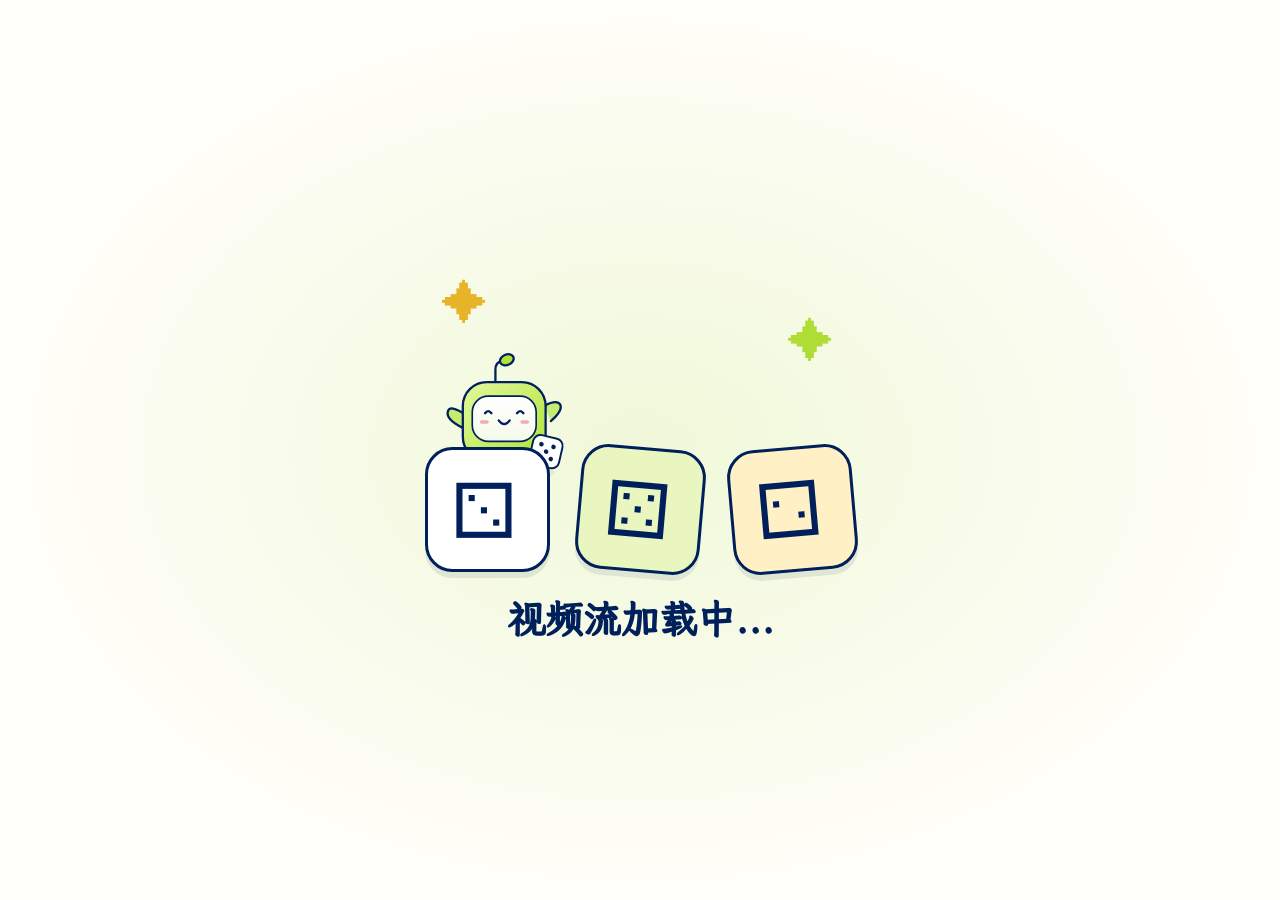
==== web/stream-player.html @ 198ace2e "ui: show hopping buddy while live video connects" ====
<!doctype html>
<html lang="zh-CN">
<head>
  <meta charset="utf-8">
  <meta name="viewport" content="width=device-width, initial-scale=1">
  <title>实时画面</title>
  <link rel="stylesheet" href="./stream-player.css">
  <script defer src="./stream-player.js"></script>
</head>
<body>
  <video id="video" autoplay muted playsinline aria-label="实时检测画面"></video>
  <div id="loading" role="status" aria-live="polite">
    <div class="loading-scene" aria-hidden="true">
      <span class="spark spark-one">✦</span><span class="spark spark-two">✦</span>
      <div class="jumper"><img src="./assets/stream-buddy.svg" alt=""></div>
      <div class="dice-row"><span class="die">⚂</span><span class="die">⚄</span><span class="die">⚁</span></div>
    </div>
    <p>视频流加载中...</p>
  </div>
</body>
</html>
---- web/stream-player.css ----
@font-face { font-family: WenKai; src: url('./assets/fonts/LXGWWenKai-UI.woff2') format('woff2'); font-display: swap; }
* { box-sizing: border-box; }
html, body { margin: 0; width: 100%; height: 100%; overflow: hidden; background: #fffef8; color: #00205c; }
video { display: block; width: 100%; height: 100%; object-fit: contain; background: #1e1e1e; }
#loading { position: absolute; inset: 0; display: flex; flex-direction: column; align-items: center; justify-content: center; background: radial-gradient(ellipse at center, #f0f8d8 0%, #fffef8 68%); }
#loading[hidden] { display: none; }
#loading p { margin: 22px 0 0; font: 700 clamp(18px, 3vw, 48px)/1.4 WenKai, sans-serif; }
.loading-scene { position: relative; width: clamp(180px, 35vw, 430px); height: clamp(135px, 26vw, 320px); }
.jumper { position: absolute; left: 0; bottom: 27%; width: 38%; animation: buddy-hop 2.4s infinite; will-change: transform; }
.jumper img { display: block; width: 100%; }
.dice-row { position: absolute; bottom: 0; inset-inline: 0; display: flex; justify-content: space-between; align-items: end; }
.die { display: grid; place-items: center; width: 29%; aspect-ratio: 1; border: 3px solid #00205c; border-radius: 22%; background: #fff; box-shadow: 0 6px 0 #dfe7d4; font: clamp(35px, 8vw, 98px)/1 sans-serif; }
.die:nth-child(2) { background: #eaf6bf; transform: rotate(5deg); }
.die:nth-child(3) { background: #fff0c6; transform: rotate(-5deg); }
.spark { position: absolute; color: #e7b328; font-size: clamp(20px, 4vw, 46px); }
.spark-one { top: 8%; left: 4%; }
.spark-two { top: 20%; right: 5%; color: #b0dc36; }
@keyframes buddy-hop {
  0%, 100% { transform: translate(-8%, 0) rotate(-6deg); }
  16% { transform: translate(42%, -55%) rotate(4deg); }
  33% { transform: translate(83%, 0) rotate(0); }
  49% { transform: translate(130%, -55%) rotate(-4deg); }
  66% { transform: translate(173%, 0) rotate(6deg); }
  83% { transform: translate(83%, -65%) rotate(-4deg); }
}
@media (prefers-reduced-motion: reduce) {
  .jumper { animation: none; transform: translate(83%, 0); will-change: auto; }
}
body.offscreen .jumper { animation-play-state: paused; }
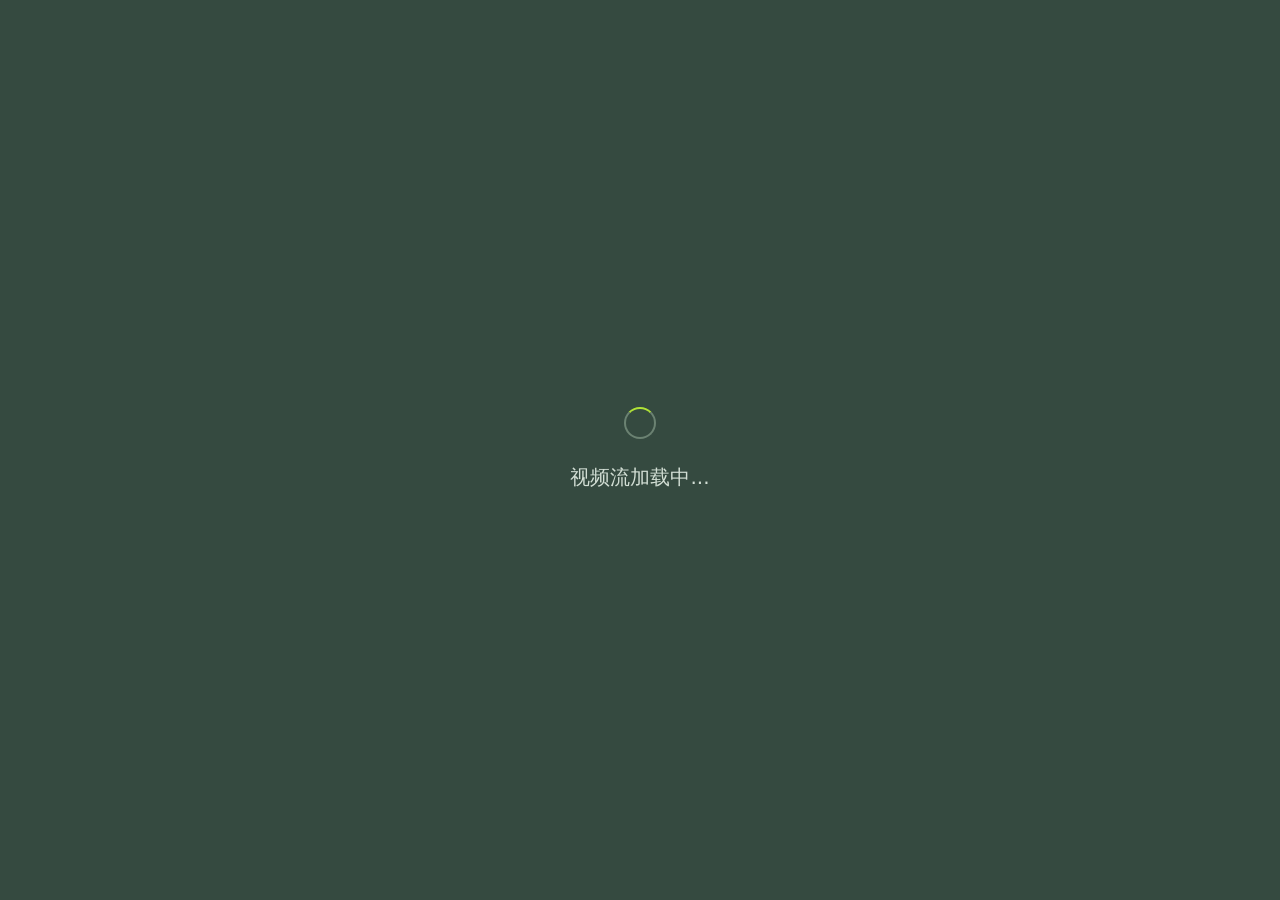
==== commit b7831127: "feat(ui): add graphite arena theme and phase-based video focus" ====
--- a/web/stream-player.html
+++ b/web/stream-player.html
@@ -4,6 +4,7 @@
   <meta charset="utf-8">
   <meta name="viewport" content="width=device-width, initial-scale=1">
   <title>实时画面</title>
+  <script src="./theme.js"></script>
   <link rel="stylesheet" href="./stream-player.css">
   <script defer src="./stream-player.js"></script>
 </head>
--- a/web/stream-player.css
+++ b/web/stream-player.css
@@ -1,7 +1,7 @@
 @font-face { font-family: WenKai; src: url('./assets/fonts/LXGWWenKai-UI.woff2') format('woff2'); font-display: swap; }
 * { box-sizing: border-box; }
 html, body { margin: 0; width: 100%; height: 100%; overflow: hidden; background: #fffef8; color: #00205c; }
-video { display: block; width: 100%; height: 100%; object-fit: contain; background: #1e1e1e; }
+video { position: absolute; left: 50%; top: 50%; display: block; width: 100%; height: 100%; object-fit: contain; background: #1e1e1e; }
 #loading { position: absolute; inset: 0; display: flex; flex-direction: column; align-items: center; justify-content: center; background: radial-gradient(ellipse at center, #f0f8d8 0%, #fffef8 68%); }
 #loading[hidden] { display: none; }
 #loading p { margin: 22px 0 0; font: 700 clamp(18px, 3vw, 48px)/1.4 WenKai, sans-serif; }
@@ -27,3 +27,14 @@
   .jumper { animation: none; transform: translate(83%, 0); will-change: auto; }
 }
 body.offscreen .jumper { animation-play-state: paused; }
+
+/* The loading scene follows the parent theme; the live video is untouched. */
+:root[data-theme="dark-arena"] body { background: #354a40; color: #d2ded4; }
+:root[data-theme="dark-arena"] #loading { background: #354a40; }
+:root[data-theme="dark-arena"] #loading p { font: 400 clamp(16px, 1.8vw, 20px)/1.6 "Noto Sans CJK SC", system-ui, sans-serif; }
+:root[data-theme="dark-arena"] .loading-scene { width: 32px; height: 32px; border: 2px solid #6b8272; border-top-color: #b0e237; border-radius: 50%; animation: arena-loading 1.2s linear infinite; }
+:root[data-theme="dark-arena"] .loading-scene > * { display: none; }
+@keyframes arena-loading { to { transform: rotate(360deg); } }
+@media (prefers-reduced-motion: reduce) {
+  :root[data-theme="dark-arena"] .loading-scene { animation: none; }
+}
